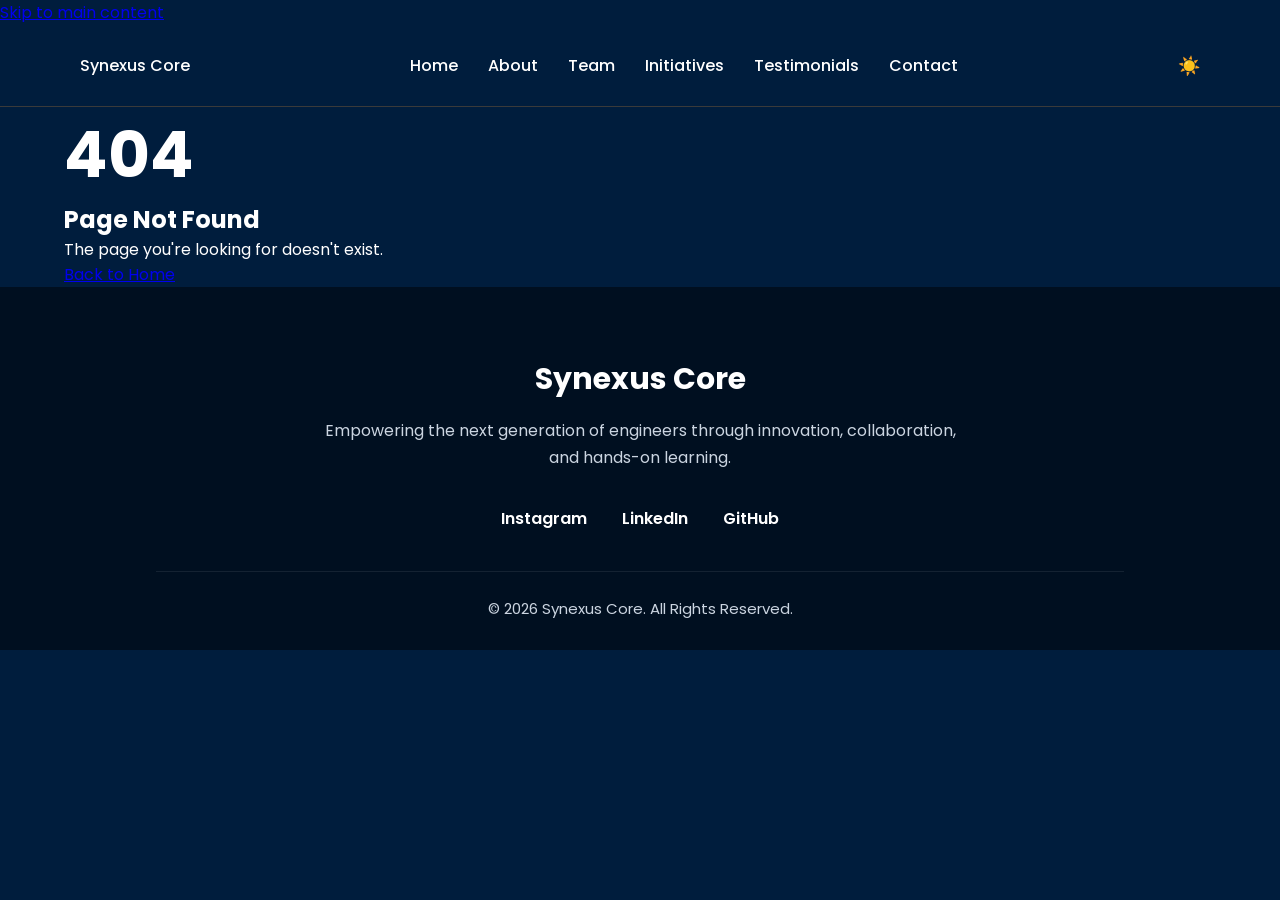
==== index.html @ aa8d0cac "Added SPA router" ====
<!doctype html>
<html lang="en">
  <head>
    <link rel="preconnect" href="https://fonts.googleapis.com" />
    <link rel="preconnect" href="https://fonts.gstatic.com" crossorigin />
    <link
      href="https://fonts.googleapis.com/css2?family=Poppins:wght@300;400;500;600;700&display=swap"
      rel="stylesheet"
    />
    <meta charset="UTF-8" />
    <meta name="viewport" content="width=device-width, initial-scale=1.0" />
    <title>Engineering Community</title>
    <link rel="stylesheet" href="style.css" />
    <script src="script.js" defer></script>
  </head>
  <body>
    <a href="#main-content" class="skip-link"> Skip to main content </a>
      <header>
        <nav>
          <div class="logo">
            <a href="/" class="nav-link">Synexus Core</a>
          </div>

          <ul class="nav-links">
            <li>
              <a href="/" class="nav-link">Home</a>
            </li>

            <li>
              <a href="/about" class="nav-link">About</a>
            </li>

            <li>
              <a href="/team" class="nav-link">Team</a>
            </li>

            <li>
              <a href="/initiatives" class="nav-link">Initiatives</a>
            </li>

            <li>
              <a href="/testimonials" class="nav-link">Testimonials</a>
            </li>

            <li>
              <a href="/contact" class="nav-link">Contact</a>
            </li>
          </ul>

          <button id="theme-toggle" aria-label="Toggle theme">☀️</button>

          <button class="menu-toggle" aria-label="Toggle Menu">☰</button>
        </nav>
      </header>
      <!--
      <main id="main-content">
      <section id="home">
        <div class="hero-left">
          <h1>
            Think Big.<br />
            Start Small.
          </h1>
          <a href="#about">Join Our Community</a>
        </div>

        <div class="hero-right">
          <p>Engineering students collaborating on a project</p>
        </div>
      </section>
      <section id="about">
        <div class="container">
          <h2>About Synexus Core</h2>

          <p class="about-description">
            A student-led tech community dedicated to innovation, collaboration,
            and hands-on technical projects.
          </p>

          <div class="about-cards">
            <div class="about-card hidden">
              <h3>Our Vision</h3>
              <p>
                Build a thriving engineering community that inspires innovation
                and prepares students for the future.
              </p>
            </div>

            <div class="about-card hidden">
              <h3>Our Mission</h3>
              <p>
                Empower students with practical engineering skills through
                projects, mentorship, and collaborative learning.
              </p>
            </div>

            <div class="about-card hidden">
              <h3>Our Values</h3>
              <p>
                Innovation, teamwork, curiosity, leadership, and continuous
                learning are at the heart of everything we do.
              </p>
            </div>
          </div>
        </div>
      </section>
      <section id="initiatives">
        <div class="container">
          <h2>Our Initiatives</h2>
          <p class="initiatives-description">
            We organize events and programs that encourage students to learn,
            innovate, collaborate, and apply their engineering knowledge to
            real-world challenges.
          </p>
          <input
            type="text"
            id="search-projects"
            placeholder="Search initiatives..."
          />
          <div class="initiatives-grid" id="dynamic-grid"></div>
        </div>
      </section>
      <section id="team">
        <div class="container">
          <h2>Meet Our Core Team</h2>
          <p class="team-description hidden">
            The passionate individuals leading Synexus Core, driving innovation,
            fostering collaboration, and building opportunities for engineering
            students to grow together.
          </p>
          <div class="team-grid">
            <div class="profile-card hidden">
              <img
                src="https://cdn-icons-png.flaticon.com/512/9131/9131529.png"
                alt="Chief Executive Officer"
              />
              <h3>XYZ</h3>
              <p class="role">Chief Executive Officer (CEO)</p>
              <a href="#">View Profile</a>
            </div>
            <div class="profile-card hidden">
              <img
                src="https://cdn-icons-png.flaticon.com/512/9131/9131529.png"
                alt="Chief Strategic Officer"
              />
              <h3>XYZ</h3>
              <p class="role">Chief Stratgic Officer (CSO)</p>
              <a href="#">View Profile</a>
            </div>
            <div class="profile-card hidden">
              <img
                src="https://cdn-icons-png.flaticon.com/512/9131/9131529.png"
                alt="Chief Technology Officer"
              />
              <h3>XYZ</h3>
              <p class="role">Chief Technology Officer (CTO)</p>
              <a href="#">View Profile</a>
            </div>
          </div>
        </div>
      </section>
      <section id="testimonials">
        <div class="container">
          <h2>What Our Members Say</h2>

          <div class="testimonial-wrapper">
            <button id="prev-testimonial" class="testimonial-arrow">
              &#10094;
            </button>
            <div id="testimonial-container">
              <div class="testimonial-content">
                <p class="testimonial-quote" id="testimonial-quote">
                  Loading testimonial...
                </p>

                <div class="testimonial-author">
                  <h3 id="testimonial-name">Member Name</h3>
                  <p id="testimonial-role">Role</p>
                </div>
              </div>

              <div class="testimonial-image">
                <img
                  id="testimonial-image"
                  src="https://cdn-icons-png.flaticon.com/512/9131/9131529.png"
                  alt="Community member"
                />
              </div>
            </div>

            <button id="next-testimonial" class="testimonial-arrow">
              &#10095;
            </button>
          </div>
        </div>
      </section>
      <section id="task-tracker">
        <div class="container">
          <h2>Community Task Tracker</h2>

          <div class="task-input-area">
            <input type="text" id="task-input" placeholder="Enter a task..." />

            <button id="add-task-btn">Add Task</button>
          </div>

          <ul id="task-list"></ul>
        </div>
      </section>
      <section id="kanban-board">
        <div class="container">
          <h2>Project Board</h2>
          <div class="board">
          <div class="column" id="todo">
           <h3>To Do</h3>

        <div class="task-card" draggable="true">
          Build homepage
        </div>

        <div class="task-card" draggable="true">
          Design contact form
        </div>

        <div class="task-card" draggable="true">
          Add responsive navigation
        </div>
        </div>
        <div class="column" id="in-progress">
          <h3>In Progress</h3>
        </div>
        <div class="column" id="done">
          <h3>Done</h3>
        </div>

        </div>
        </div>
      </section>
      <section id="contact">
        <div class="container">
          <h2>Get in Touch</h2>
          <p class="contact-description">
            Have questions, ideas, or want to collaborate with Synexus Core?
            We'd love to hear from you. Fill out the form below and we'll get
            back to you as soon as possible.
          </p>
          <form id="contact-form">
            <label for="name">Full Name</label>
            <input
              type="text"
              id="name"
              name="name"
              placeholder="John Doe"
              required
            />
            <label for="email">Email Address</label>
            <input
              type="email"
              id="email"
              name="email"
              placeholder="john@example.com"
              required
            />
            <label for="message">Message</label>
            <textarea
              id="message"
              name="message"
              rows="6"
              placeholder="Tell us how we can help..."
              required
            ></textarea>
            <p id="save-status"></p>
            <button type="submit">Send Message</button>
          </form>
        </div>
      </section>
    </main>
    <div id="project-modal" class="modal-overlay">
      <div class="modal-content">
        <button id="modal-close" class="modal-close" aria-label="Close">
          &times;
        </button>

        <h2 id="modal-title">Project Details</h2>

        <p id="modal-description">Project information will appear here.</p>
      </div>
    </div>
  -->
      <main id="app-root"></main>

      <footer>
        <div class="container">
          <h3>Synexus Core</h3>

          <p class="footer-text">
            Empowering the next generation of engineers through innovation,
            collaboration, and hands-on learning.
          </p>

          <div class="footer-links">
            <a href="#">Instagram</a>
            <a href="#">LinkedIn</a>
            <a href="#">GitHub</a>
          </div>

          <hr />

          <p class="copyright">© 2026 Synexus Core. All Rights Reserved.</p>
        </div>
      </footer>
    </header>
  </body>
</html>
---- style.css ----
/* =========================
   RESET
========================= */

* {
  margin: 0;
  padding: 0;
  box-sizing: border-box;
}

/* =========================
   THEME VARIABLES
========================= */

:root {
  --primary-color: #2196f3;
  --primary-dark: #0d47a1;
  --primary-light: #90caf9;

  --background-color: #001d3d;
  --section-bg: #06284f;
  --card-bg: #0b3767;
  --profile-bg: #1f5894;
  --initiative-bg: #092645;
  --footer-bg: #000f20;

  --text-color: #ffffff;
  --secondary-text: #cbd5e1;
  --muted-text: #94a3b8;

  --border-color: rgba(255, 255, 255, 0.08);
  --input-border: rgba(255, 255, 255, 0.1);
}

/* =========================
   LIGHT THEME
========================= */

.light-theme {
  --primary-color: #2563eb;
  --primary-dark: #1d4ed8;
  --primary-light: #60a5fa;

  --background-color: #cbd6e0;
  --section-bg: #ffffff;
  --card-bg: #eaf4ff;
  --profile-bg: #dbeafe;
  --initiative-bg: #eef6ff;
  --footer-bg: #dbeafe;

  --text-color: #1e293b;
  --secondary-text: #475569;
  --muted-text: #64748b;

  --border-color: rgba(15, 23, 42, 0.1);
  --input-border: rgba(15, 23, 42, 0.15);
}

/* =========================
   GLOBAL
========================= */

body {
  font-family: "Poppins", sans-serif;
  background-color: var(--background-color);
  color: var(--text-color);
  transition:
    background-color 0.3s ease,
    color 0.3s ease;
}

h1 {
  font-size: clamp(2rem, 6vw, 4rem);
  color: var(--text-color);
}

.container {
  width: min(1200px, 90%);
  margin: auto;
}

/* =========================
   HEADER / NAVIGATION
========================= */

header {
  padding: 8px 60px;
  background-color: var(--background-color);
  border-bottom: 1px solid #3a3a3a;
}

nav {
  display: flex;
  justify-content: space-between;
  align-items: center;
  padding: 20px;
}

nav ul {
  display: flex;
  flex-direction: row;
  list-style: none;
  gap: 30px;
  margin: 0;
  padding: 0;
}

nav a {
  text-decoration: none;
  color: var(--text-color);
  font-weight: 500;
  transition: color 0.3s ease;
}

nav a:hover {
  color: var(--primary-color);
}

/* Theme toggle */

#theme-toggle {
  background: none;
  border: none;
  color: var(--text-color);
  font-size: 18px;
  cursor: pointer;
  transition: transform 0.3s ease;
}

#theme-toggle:hover {
  transform: rotate(20deg);
}

/* Mobile menu button */

.menu-toggle {
  display: none;
  background: none;
  border: none;
  color: var(--text-color);
  font-size: 30px;
  cursor: pointer;
}

/* =========================
   HERO
========================= */

#home {
  padding: 100px 8%;
  display: flex;
  justify-content: space-between;
  align-items: center;
  background-color: var(--background-color);
}

.hero-left {
  flex: 1;
}

.hero-right {
  flex: 1;
  text-align: center;
  font-size: 22px;
  color: var(--secondary-text);
}

.hero-image {
  margin: 20px;
  text-align: right;
}

#home a {
  display: inline-block;
  margin-top: 30px;
  padding: 15px 32px;
  background: var(--primary-color);
  color: white;
  text-decoration: none;
  border-radius: 999px;
  font-weight: 600;
  transition:
    background-color 0.3s ease,
    transform 0.3s ease;
}

#home a:hover {
  background: var(--primary-dark);
  transform: translateY(-3px);
}

.active-state {
  color: var(--primary-color);
}

#about {
  padding: 90px 8%;
  background: var(--section-bg);
}

#about h2 {
  font-size: 42px;
  margin-bottom: 20px;
  text-align: center;
}

.about-description {
  max-width: 750px;
  margin: 0 auto 60px;
  text-align: center;
  color: var(--secondary-text);
  font-size: 18px;
  line-height: 1.7;
}

.about-cards {
  display: grid;
  grid-template-columns: repeat(3, 1fr);
  gap: 30px;
  align-items: center;
}

.about-card {
  background: var(--card-bg);
  padding: 35px;
  border-radius: 18px;
  border: 1px solid var(--border-color);
  transition:
    transform 0.3s ease,
    box-shadow 0.3s ease;
  box-shadow: 0 8px 20px rgba(0, 0, 0, 0.2);
}

.about-card:hover {
  transform: translateY(-8px);
  box-shadow: 0 18px 35px rgba(0, 0, 0, 0.35);
}

.about-card h3 {
  font-size: 24px;
  margin-bottom: 20px;
  color: var(--text-color);
}

.about-card p {
  color: var(--secondary-text);
  line-height: 1.7;
}

#initiatives {
  padding: 100px 8%;
  background: var(--background-color);
}

#initiatives h2 {
  font-size: 42px;
  text-align: center;
  margin-bottom: 20px;
}

.initiatives-description {
  max-width: 760px;
  margin: 0 auto 40px;
  text-align: center;
  color: var(--secondary-text);
  font-size: 18px;
  line-height: 1.7;
}

/* Search */

#search-projects {
  width: 100%;
  max-width: 700px;
  display: block;
  margin: 40px auto;
  padding: 15px 20px;

  border: 1px solid var(--input-border);
  border-radius: 14px;

  background: var(--card-bg);
  color: var(--text-color);
  font-size: 16px;

  transition:
    border-color 0.3s ease,
    box-shadow 0.3s ease;
}

#search-projects::placeholder {
  color: var(--muted-text);
}

#search-projects:focus {
  outline: none;
  border-color: var(--primary-color);
  box-shadow: 0 0 0 3px rgba(33, 150, 243, 0.15);
}

/* Initiative cards */

.initiatives-grid {
  display: grid;
  grid-template-columns: repeat(2, 1fr);
  gap: 30px;
}

.initiative-card {
  background: var(--initiative-bg);
  border-radius: 20px;
  padding: 35px;
  border: 1px solid var(--border-color);

  transition:
    transform 0.3s ease,
    box-shadow 0.3s ease;

  box-shadow: 0 10px 25px rgba(0, 0, 0, 0.2);
}

.initiative-card:hover {
  transform: translateY(-8px);
  box-shadow: 0 20px 35px rgba(0, 0, 0, 0.35);
}

.initiative-card h3 {
  font-size: 24px;
  margin-bottom: 20px;
  color: var(--text-color);
}

.initiative-card p {
  color: var(--secondary-text);
  line-height: 1.7;
}

/* Project status */

.active-project {
  border-left: 5px solid #22c55e;
  border-right: 5px solid #22c55e;
}

.completed-project {
  border-left: 5px solid #94a3b8;
  border-right: 5px solid #94a3b8;
}

/* =========================
   CORE TEAM
========================= */

#team {
  padding: 100px 8%;
  background: var(--section-bg);
}

#team h2 {
  text-align: center;
  font-size: 42px;
  margin-bottom: 20px;
}

.team-description {
  max-width: 760px;
  margin: 0 auto 60px;
  text-align: center;
  color: var(--secondary-text);
  line-height: 1.7;
  font-size: 18px;
}

.team-grid {
  display: grid;
  grid-template-columns: repeat(3, 1fr);
  gap: 35px;
}

.profile-card {
  background: var(--profile-bg);
  border-radius: 20px;
  padding: 40px 30px;
  text-align: center;
  border: 1px solid var(--border-color);
  box-shadow: 0 10px 25px rgba(0, 0, 0, 0.2);

  transition:
    transform 0.3s ease,
    box-shadow 0.3s ease;
}

.profile-card:hover {
  transform: translateY(-8px);
  box-shadow: 0 20px 35px rgba(0, 0, 0, 0.35);
}

.profile-card img {
  width: 140px;
  height: 140px;
  border-radius: 50%;
  object-fit: cover;
  margin-bottom: 25px;
  background: var(--card-bg);
}

.profile-card h3 {
  font-size: 26px;
  margin-bottom: 10px;
  color: var(--text-color);
}

.role {
  color: var(--secondary-text);
  margin-bottom: 25px;
  font-size: 17px;
}

.profile-card a {
  display: inline-block;
  padding: 14px 28px;
  background: var(--primary-color);
  color: white;
  text-decoration: none;
  border-radius: 999px;
  font-weight: 600;

  transition:
    background-color 0.3s ease,
    transform 0.3s ease;
}

.profile-card a:hover {
  background: var(--primary-dark);
  transform: translateY(-3px);
}

/* =========================
   CONTACT
========================= */

#contact {
  background: var(--background-color);
  padding: 100px 8%;
}

#contact h2 {
  text-align: center;
  font-size: 42px;
  margin-bottom: 20px;
}

.contact-description {
  max-width: 700px;
  margin: 0 auto 50px;
  text-align: center;
  color: var(--secondary-text);
  line-height: 1.7;
}

#contact form {
  max-width: 700px;
  margin: auto;
  display: flex;
  flex-direction: column;
  gap: 20px;
}

#contact label {
  color: var(--text-color);
  font-weight: 600;
}

#contact input,
#contact textarea {
  width: 100%;
  padding: 16px;

  background: var(--card-bg);
  color: var(--text-color);

  border: 1px solid var(--input-border);
  border-radius: 16px;

  transition:
    border-color 0.3s ease,
    box-shadow 0.3s ease;
}

#contact input::placeholder,
#contact textarea::placeholder {
  color: var(--muted-text);
}

#contact input:focus,
#contact textarea:focus {
  border-color: var(--primary-color);
  box-shadow: 0 0 0 3px rgba(33, 150, 243, 0.2);
  outline: none;
}

#contact button {
  margin-top: 10px;
  padding: 16px;

  background: var(--primary-color);
  border: none;
  border-radius: 999px;

  color: white;
  cursor: pointer;

  font-size: 16px;
  font-weight: 600;

  transition:
    background-color 0.3s ease,
    transform 0.3s ease;
}

#contact button:hover {
  background: var(--primary-dark);
  transform: translateY(-3px);
}

/* =========================
   SAVE STATUS
========================= */

#save-status {
  color: #4ade80;
  font-size: 14px;
  margin-bottom: 10px;

  opacity: 0;
  transition: opacity 0.5s ease;
}

#save-status.show {
  opacity: 1;
}

/* =========================
   FOOTER
========================= */

footer {
  background: var(--footer-bg);
  padding: 70px 8% 30px;
  text-align: center;
}

footer h3 {
  font-size: 30px;
  margin-bottom: 15px;
}

.footer-text {
  max-width: 650px;
  margin: 0 auto 35px;
  color: var(--secondary-text);
  line-height: 1.7;
}

.footer-links {
  display: flex;
  justify-content: center;
  gap: 35px;
  margin-bottom: 40px;
}

.footer-links a {
  color: var(--text-color);
  text-decoration: none;
  font-weight: 600;
  transition: color 0.3s ease;
}

.footer-links a:hover {
  color: var(--primary-color);
}

footer hr {
  border: none;
  border-top: 1px solid var(--border-color);
  margin-bottom: 25px;
}

.copyright {
  color: var(--secondary-text);
  font-size: 15px;
}

@media (max-width: 900px) {
  .about-cards {
    grid-template-columns: repeat(2, 1fr);
  }

  .team-grid {
    grid-template-columns: repeat(2, 1fr);
  }

  .initiatives-grid {
    grid-template-columns: repeat(2, 1fr);
  }
}

@media (max-width: 600px) {
  header {
    padding: 15px 20px;
  }
  nav {
    display: flex;
    justify-content: space-between;
    align-items: center;
    flex-wrap: wrap;
  }
  .menu-toggle {
    display: block;
  }
  .nav-links {
    display: none;
    width: 100%;
    flex-direction: column;
    gap: 20px;
    margin-top: 20px;
    text-align: center;
  }
  .nav-links.nav-active {
    display: flex;
  }
  #home {
    flex-direction: column;
    text-align: center;
    padding: 60px 20px;
    gap: 40px;
  }
  .hero-left,
  .hero-right {
    width: 100%;
  }
  .hero-right {
    font-size: 18px;
  }
  #about,
  #initiatives,
  #team,
  #contact {
    padding: 60px 20px;
  }
  .container {
    width: 100%;
    padding: 0 20px;
  }
  .about-cards {
    grid-template-columns: 1fr;
  }
  .initiatives-grid {
    grid-template-columns: 1fr;
  }
  .team-grid {
    grid-template-columns: 1fr;
  }
  footer {
    padding: 60px 20px 30px;
  }
  .footer-links {
    flex-direction: column;
    gap: 15px;
  }
  #about h2,
  #team h2,
  #initiatives h2,
  #contact h2 {
    font-size: 32px;
  }
}
#testimonials {
  padding: 100px 8%;
  background: var(--background-color);
  border-top: 1px solid rgba(255, 255, 255, 0.15);
}
#testimonials h2 {
  text-align: center;
  font-size: 42px;
  margin-bottom: 50px;
}
.testimonial-wrapper {
  display: flex;
  align-items: center;
  justify-content: center;
  gap: 25px;
}
#testimonial-container {
  width: min(1000px, 90%);
  min-height: 360px;
  display: flex;
  align-items: center;
  justify-content: space-between;
  padding: 50px 60px;
  background: var(--card-bg);
  border-radius: 22px;
  border: 1px solid rgba(255, 255, 255, 0.1);
  box-shadow: 0 15px 35px rgba(0, 0, 0, 0.2);
  transition: all 0.3s ease;
}
.testimonial-content {
  flex: 1;
  padding-right: 50px;
}
.testimonial-quote {
  font-size: 25px;
  line-height: 1.6;
  color: var(--text-color);
  margin-bottom: 35px;
}
.testimonial-quote::before {
  content: "“";
  font-size: 70px;
  color: var(--primary-color);
  line-height: 0;
  vertical-align: -25px;
  margin-right: 10px;
}
.testimonial-author h3 {
  font-size: 20px;
  color: var(--text-color);
  margin-bottom: 5px;
}
.testimonial-author p {
  color: var(--secondary-text);
  font-size: 15px;
}
.testimonial-image {
  flex-shrink: 0;
}
.testimonial-image img {
  width: 220px;
  height: 220px;
  object-fit: cover;
  border-radius: 50%;
  border: 4px solid var(--primary-color);
  background: var(--section-bg);
}
.testimonial-arrow {
  width: 48px;
  height: 48px;
  flex-shrink: 0;
  border: none;
  border-radius: 50%;
  background: var(--primary-color);
  color: white;
  font-size: 25px;
  cursor: pointer;
  display: flex;
  align-items: center;
  justify-content: center;
  transition: all 0.3s ease;
}
.testimonial-arrow:hover {
  background: var(--primary-dark);
  transform: scale(1.1);
}
@media (max-width: 600px) {
  #testimonials {
    padding: 60px 20px;
  }
  #testimonials h2 {
    font-size: 32px;
  }
  .testimonial-wrapper {
    gap: 10px;
  }
  #testimonial-container {
    width: 100%;
    min-height: auto;
    flex-direction: column-reverse;
    text-align: center;
    padding: 35px 20px;
  }
  .testimonial-content {
    padding-right: 0;
  }
  .testimonial-image img {
    width: 150px;
    height: 150px;
    margin-bottom: 30px;
  }
  .testimonial-quote {
    font-size: 17px;
  }
  .testimonial-author h3 {
    font-size: 18px;
  }
  .testimonial-arrow {
    width: 38px;
    height: 38px;
    font-size: 18px;
  }
}
.modal-overlay {
  position: fixed;
  inset: 0;
  background: rgba(0, 0, 0, 0.7);
  display: none;
  align-items: center;
  justify-content: center;
  z-index: 1000;
}
.modal-content {
  position: relative;
  width: min(600px, 90%);
  padding: 45px;
  background: var(--card-bg);
  border-radius: 20px;
  border: 1px solid rgba(255, 255, 255, 0.1);
  box-shadow: 0 20px 50px rgba(0, 0, 0, 0.4);
  color: var(--text-color);
}
.modal-content h2 {
  font-size: 30px;
  margin-bottom: 20px;
}
.modal-content p {
  color: var(--secondary-text);
  line-height: 1.7;
}
.modal-close {
  position: absolute;
  top: 15px;
  right: 20px;
  background: none;
  border: none;
  color: var(--text-color);
  font-size: 32px;
  cursor: pointer;
  transition: color 0.3s ease;
}
.modal-close:hover {
  color: var(--primary-color);
}
.view-btn {
  margin-top: 25px;
  padding: 12px 22px;
  background: var(--primary-color);
  color: white;
  border: none;
  border-radius: 999px;
  font-family: inherit;
  font-weight: 600;
  cursor: pointer;
  transition: all 0.3s ease;
}
.view-btn:hover {
  background: var(--primary-dark);
  transform: translateY(-2px);
}
#task-tracker {
  padding: 100px 8%;
  background: var(--section-bg);
}
#task-tracker h2 {
  text-align: center;
  font-size: 42px;
  margin-bottom: 40px;
}
.task-input-area {
  max-width: 700px;
  margin: 0 auto 40px;
  display: flex;
  gap: 15px;
}
#task-input {
  flex: 1;
  padding: 16px 20px;
  background: var(--card-bg);
  color: var(--text-color);
  border: 1px solid rgba(255, 255, 255, 0.1);
  border-radius: 14px;
  font-family: inherit;
  font-size: 16px;
  outline: none;
}
#task-input::placeholder {
  color: var(--secondary-text);
}
#task-input:focus {
  border-color: var(--primary-color);
}
#add-task-btn {
  padding: 16px 25px;
  background: var(--primary-color);
  color: white;
  border: none;
  border-radius: 999px;
  font-family: inherit;
  font-weight: 600;
  cursor: pointer;
  transition: 0.3s ease;
}
#add-task-btn:hover {
  background: var(--primary-dark);
  transform: translateY(-2px);
}
#task-list {
  max-width: 700px;
  margin: 0 auto;
  padding: 0;
  list-style: none;
}
#task-list li {
  display: flex;
  align-items: center;
  gap: 15px;
  padding: 18px 20px;
  margin-bottom: 15px;
  background: var(--card-bg);
  border: 1px solid rgba(255, 255, 255, 0.08);
  border-radius: 14px;
  transition: 0.3s ease;
}
#task-list li:hover {
  transform: translateY(-2px);
}
.task-checkbox {
  width: 20px;
  height: 20px;
  accent-color: var(--primary-color);
  cursor: pointer;
  flex-shrink: 0;
}
#task-list li span {
  flex: 1;
  color: var(--text-color);
  line-height: 1.5;
}
#task-list li.completed span {
  text-decoration: line-through;
  opacity: 0.5;
}
.delete-btn {
  width: 32px;
  height: 32px;
  border: none;
  border-radius: 50%;
  background: transparent;
  color: var(--secondary-text);
  font-size: 22px;
  cursor: pointer;
  transition: 0.3s ease;
}
.delete-btn:hover {
  background: #ef4444;
  color: white;
}
.light-theme #task-list li {
  border-color: rgba(0, 0, 0, 0.08);
}
.light-theme #task-input {
  border-color: rgba(0, 0, 0, 0.1);
}
@media (max-width: 600px) {
  #task-tracker {
    padding: 60px 20px;
  }
  #task-tracker h2 {
    font-size: 32px;
  }
  .task-input-area {
    flex-direction: column;
  }
  #add-task-btn {
    width: 100%;
  }
  #task-list li {
    padding: 15px;
  }
}
.hidden {
  opacity: 0;
  transform: translateY(30px);
  transition: all 0.6s ease-out;
}

.show {
  opacity: 1;
  transform: translateY(0);
}
#kanban-board {
  padding: 100px 8%;
  background: var(--background-color);
}

#kanban-board h2 {
  text-align: center;
  font-size: 42px;
  margin-bottom: 50px;
}

.board {
  display: grid;
  grid-template-columns: repeat(3, 1fr);
  gap: 30px;
}

.column {
  min-height: 400px;
  padding: 25px;
  background: var(--section-bg);
  border: 1px solid rgba(255, 255, 255, 0.08);
  border-radius: 20px;
}

.column h3 {
  margin-bottom: 25px;
  font-size: 24px;
}

.task-card {
  padding: 20px;
  margin-bottom: 15px;
  background: var(--card-bg);
  border-radius: 12px;
  cursor: grab;
  transition:
    opacity 0.2s ease,
    transform 0.2s ease;
}

.task-card:active {
  cursor: grabbing;
}

.task-card.is-dragging {
  opacity: 0.5;
  transform: scale(1.03);
}

@media (max-width: 600px) {
  .board {
    grid-template-columns: 1fr;
  }
}
.error-page {
  min-height: 60vh;
  display: flex;
  flex-direction: column;
  justify-content: center;
  align-items: center;
  text-align: center;
  padding: 80px 20px;
}

.error-page h1 {
  font-size: 120px;
  color: var(--primary-color);
  margin-bottom: 10px;
}

.error-page h2 {
  font-size: 36px;
  margin-bottom: 15px;
}

.error-page p {
  color: var(--secondary-text);
  font-size: 18px;
  margin-bottom: 30px;
}

.error-page a {
  display: inline-block;
  padding: 14px 28px;
  background: var(--primary-color);
  color: white;
  text-decoration: none;
  border-radius: 999px;
  font-weight: 600;
}
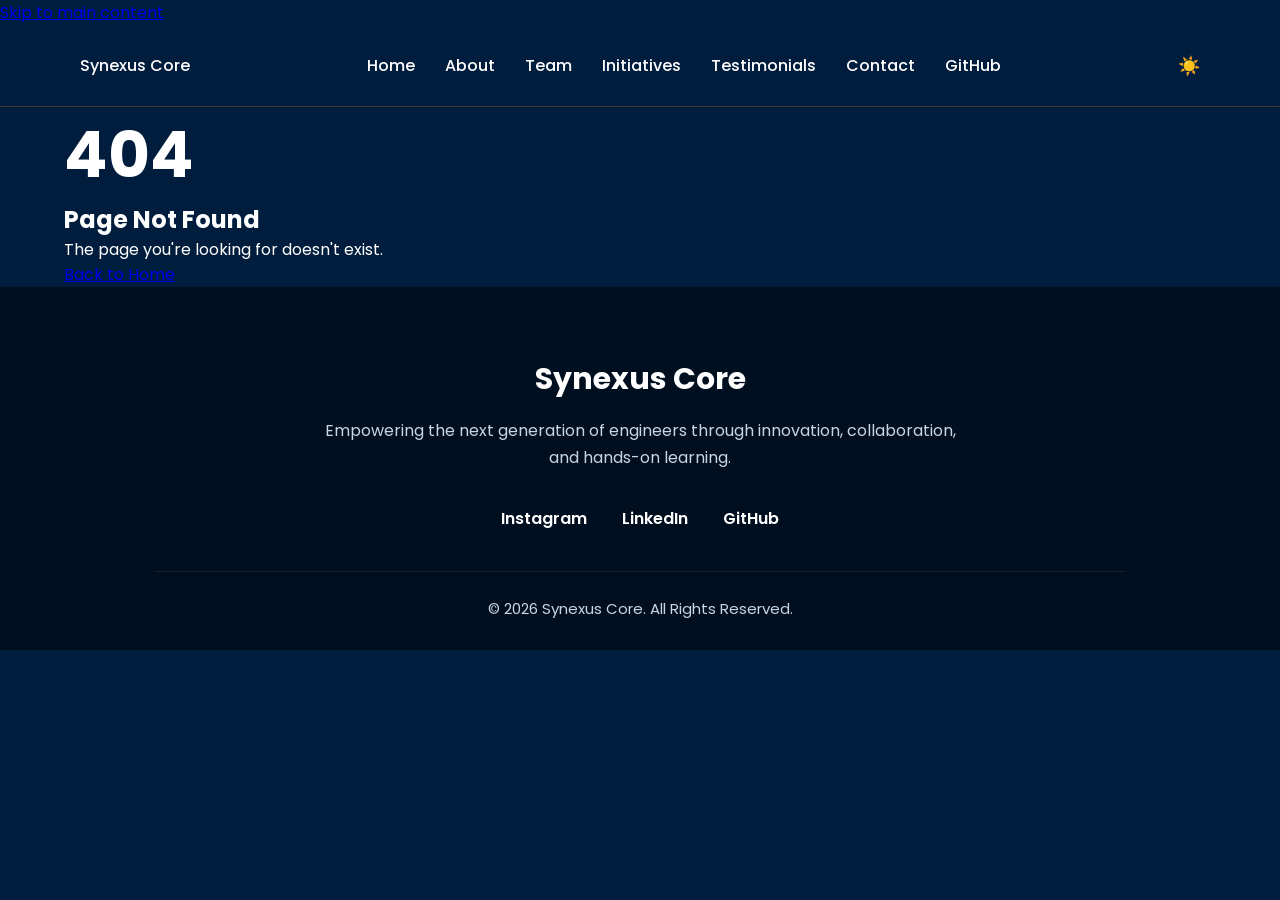
==== commit 2757982c: "Added API to fetch GitHub profile details" ====
--- a/index.html
+++ b/index.html
@@ -11,7 +11,7 @@
     <meta name="viewport" content="width=device-width, initial-scale=1.0" />
     <title>Engineering Community</title>
     <link rel="stylesheet" href="style.css" />
-    <script src="script.js" defer></script>
+    <script src="app.js" defer></script>
   </head>
   <body>
     <a href="#main-content" class="skip-link"> Skip to main content </a>
@@ -44,6 +44,9 @@
 
             <li>
               <a href="/contact" class="nav-link">Contact</a>
+            </li>
+            <li>
+            <a href="/github" class="nav-link">GitHub</a>
             </li>
           </ul>
 
--- a/style.css
+++ b/style.css
@@ -1077,3 +1077,186 @@
   border-radius: 999px;
   font-weight: 600;
 }
+#github-lookup {
+  padding: 80px 20px;
+  border-top: 1px solid #333;
+}
+
+.github-search {
+  display: flex;
+  justify-content: center;
+  align-items: center;
+  gap: 12px;
+  margin: 30px auto;
+  max-width: 600px;
+}
+
+#github-username {
+  flex: 1;
+  padding: 14px 18px;
+  border: 1px solid #555;
+  border-radius: 999px;
+  background: transparent;
+  color: inherit;
+  font-size: 16px;
+  outline: none;
+}
+
+#github-username:focus {
+  border-color: #888;
+}
+
+#search-dev-btn {
+  padding: 14px 24px;
+  border: none;
+  border-radius: 999px;
+  background: white;
+  color: var(--background-color);
+  font-size: 15px;
+  font-weight: 600;
+  cursor: pointer;
+  transition: 0.2s ease;
+}
+
+#search-dev-btn:hover {
+  transform: translateY(-2px);
+  opacity: 0.85;
+}
+
+#dev-profile-card {
+  max-width: 650px;
+  margin: 35px auto 0;
+}
+
+/* GitHub Profile Card */
+
+.github-profile-card {
+  display: flex;
+  align-items: center;
+  gap: 25px;
+
+  padding: 30px;
+  border: 1px solid #444;
+  border-radius: 18px;
+
+  background: var(--card-bg);
+
+  transition:
+    transform 0.3s ease,
+    box-shadow 0.3s ease;
+}
+
+.github-profile-card:hover {
+  transform: translateY(-5px);
+  box-shadow: 0 10px 30px rgba(0, 0, 0, 0.2);
+}
+
+/* Profile Picture */
+
+.github-profile-card img {
+  width: 110px;
+  height: 110px;
+
+  flex-shrink: 0;
+
+  border-radius: 50%;
+  object-fit: cover;
+
+  border: 2px solid #555;
+}
+
+/* Profile Information */
+
+.github-profile-info {
+  flex: 1;
+  min-width: 0;
+}
+
+.github-profile-info h3 {
+  margin: 0 0 4px;
+  font-size: 24px;
+}
+
+.github-profile-info p {
+  margin: 0;
+  line-height: 1.6;
+  opacity: 0.6;
+}
+
+.github-username {
+  margin-bottom: 14px !important;
+}
+
+/* Stats */
+
+.github-stats {
+  display: flex;
+  gap: 28px;
+  margin: 18px 0;
+}
+
+.github-stats span {
+  display: flex;
+  flex-direction: column;
+  gap: 3px;
+  font-size: 0.85rem;
+}
+
+.github-stats strong {
+  font-size: 1.2rem;
+}
+
+.github-profile-btn {
+  display: inline-block;
+
+  padding: 10px 16px;
+
+  border-radius: 8px;
+  text-decoration: none;
+
+  font-weight: 600;
+
+  background: white;
+  color: var(--background-color);
+
+  transition:
+    transform 0.2s ease,
+    opacity 0.2s ease;
+}
+
+.github-profile-btn:hover {
+  transform: translateY(-2px);
+  opacity: 0.85;
+}
+
+.github-loading {
+  text-align: center;
+  padding: 25px;
+  opacity: 0.7;
+}
+
+.github-error {
+  text-align: center;
+  padding: 20px;
+  color: #ff6b6b;
+}
+
+@media (max-width: 600px) {
+  .github-search {
+    flex-direction: column;
+  }
+
+  #github-username,
+  #search-dev-btn {
+    width: 100%;
+  }
+
+  .github-profile-card {
+    flex-direction: column;
+    text-align: center;
+  }
+
+  .github-stats {
+    justify-content: center;
+  }
+}
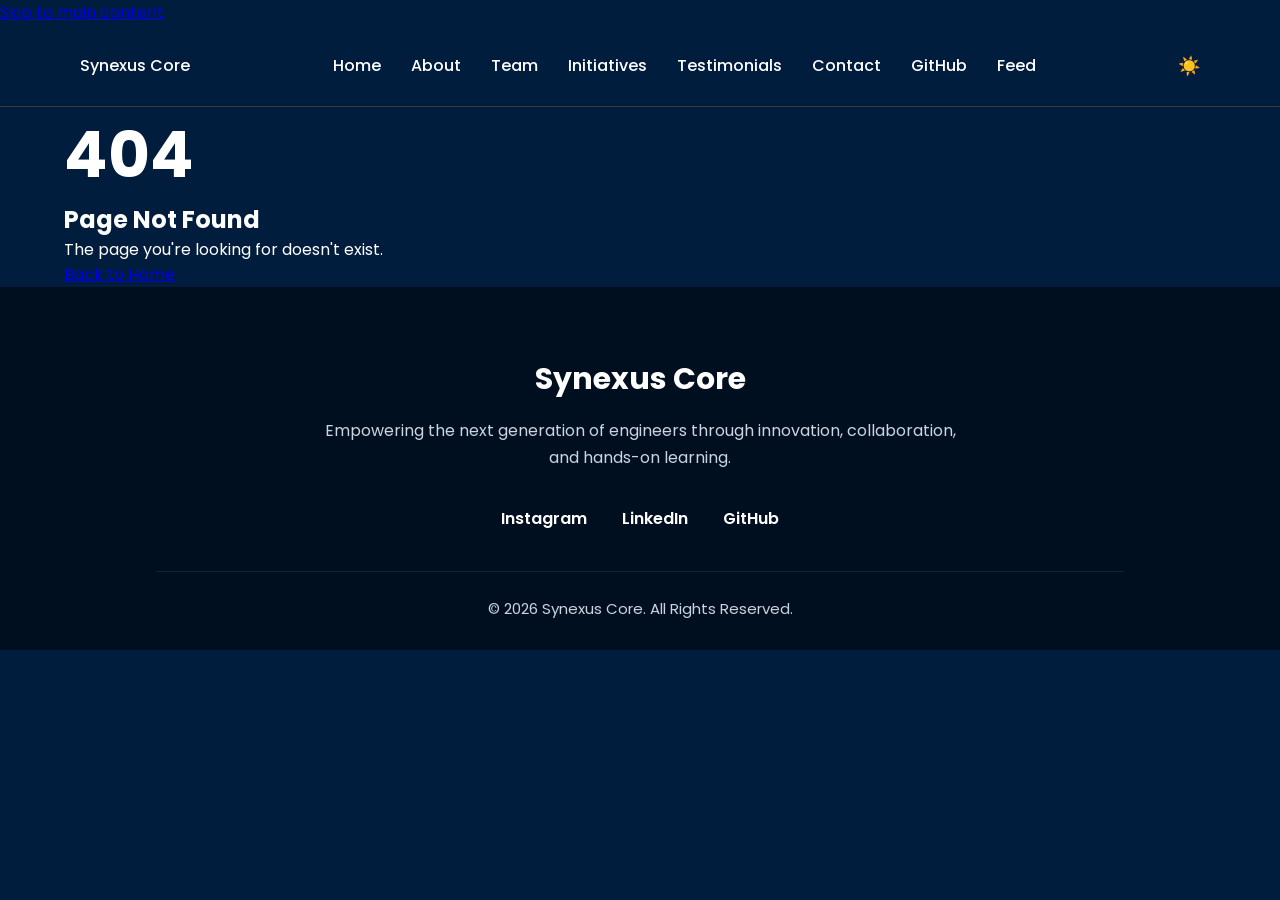
==== commit d24f5294: "Added Infinite Scroll Feed" ====
--- a/index.html
+++ b/index.html
@@ -47,6 +47,9 @@
             </li>
             <li>
             <a href="/github" class="nav-link">GitHub</a>
+            </li>
+            <li>
+            <a href="/feed" class="nav-link">Feed</a>
             </li>
           </ul>
 
--- a/style.css
+++ b/style.css
@@ -298,6 +298,68 @@
   box-shadow: 0 0 0 3px rgba(33, 150, 243, 0.15);
 }
 
+/* =========================
+   PROPOSE AN INITIATIVE
+========================= */
+
+#proposal-form {
+  max-width: 700px;
+  margin: 40px auto;
+  display: flex;
+  flex-direction: column;
+  gap: 16px;
+}
+
+#proposal-form input,
+#proposal-form textarea {
+  width: 100%;
+  padding: 14px 16px;
+  border: 1px solid #444;
+  border-radius: 10px;
+  background: transparent;
+  color: inherit;
+  font-family: inherit;
+  font-size: 1rem;
+  outline: none;
+}
+
+#proposal-form input:focus,
+#proposal-form textarea:focus {
+  border-color: var(--primary-light);
+}
+
+#proposal-form textarea {
+  min-height: 150px;
+  resize: vertical;
+}
+
+#proposal-submit {
+  align-self: flex-start;
+  padding: 12px 24px;
+  border: none;
+  border-radius: 999px;
+  background: var(--primary-color);
+  color: var(--text-color);
+  font-weight: 600;
+  cursor: pointer;
+  transition: opacity 0.2s ease;
+}
+
+#proposal-submit:hover {
+  opacity: 0.85;
+}
+
+#proposal-submit:disabled {
+  opacity: 0.5;
+  cursor: not-allowed;
+}
+
+#proposal-message {
+  max-width: 700px;
+  margin: 20px auto;
+  text-align: center;
+  font-weight: 600;
+}
 /* Initiative cards */
 
 .initiatives-grid {
@@ -347,6 +409,61 @@
   border-right: 5px solid #94a3b8;
 }
 
+#manage-proposal {
+  padding: 60px 20px;
+  border-top: 1px solid #333;
+}
+
+#manage-proposal .container {
+  max-width: 700px;
+  margin: 0 auto;
+  padding: 35px;
+  border: 1px solid #333;
+  border-radius: 16px;
+  text-align: center;
+}
+
+#manage-proposal h2 {
+  margin-bottom: 25px;
+}
+
+.proposal-actions {
+  display: flex;
+  justify-content: center;
+  gap: 15px;
+  flex-wrap: wrap;
+}
+
+.proposal-actions button {
+  padding: 12px 24px;
+  border: none;
+  border-radius: 8px;
+  font-size: 15px;
+  font-weight: 600;
+  cursor: pointer;
+  transition: all 0.2s ease;
+}
+
+#update-btn {
+  background: var(--primary-color);
+  color: var(--text-color);
+}
+
+#delete-btn {
+  background: #d9534f;
+  color: white;
+}
+
+#update-btn:hover,
+#delete-btn:hover {
+  transform: translateY(-2px);
+  opacity: 0.9;
+}
+
+.proposal-actions button:disabled {
+  opacity: 0.5;
+  cursor: not-allowed;
+}
 /* =========================
    CORE TEAM
 ========================= */
@@ -1128,8 +1245,6 @@
   margin: 35px auto 0;
 }
 
-/* GitHub Profile Card */
-
 .github-profile-card {
   display: flex;
   align-items: center;
@@ -1260,3 +1375,50 @@
     justify-content: center;
   }
 }
+#data-feed-section {
+  padding: 80px 20px;
+}
+
+#data-feed {
+  display: grid;
+  grid-template-columns: repeat(2, 1fr);
+  gap: 24px;
+  margin-top: 40px;
+}
+
+.feed-card {
+  padding: 28px;
+  border: 1px solid #294563;
+  border-radius: 20px;
+  background: #0b2948;
+  transition:
+    transform 0.2s ease,
+    border-color 0.2s ease;
+}
+
+.feed-card:hover {
+  transform: translateY(-4px);
+  border-color: #2196f3;
+}
+
+.feed-card h3 {
+  margin-bottom: 14px;
+  text-transform: capitalize;
+}
+
+.feed-card p {
+  line-height: 1.6;
+}
+
+.loading-spinner {
+  text-align: center;
+  padding: 40px;
+  margin-top: 20px;
+  font-weight: 600;
+}
+
+@media (max-width: 700px) {
+  #data-feed {
+    grid-template-columns: 1fr;
+  }
+}
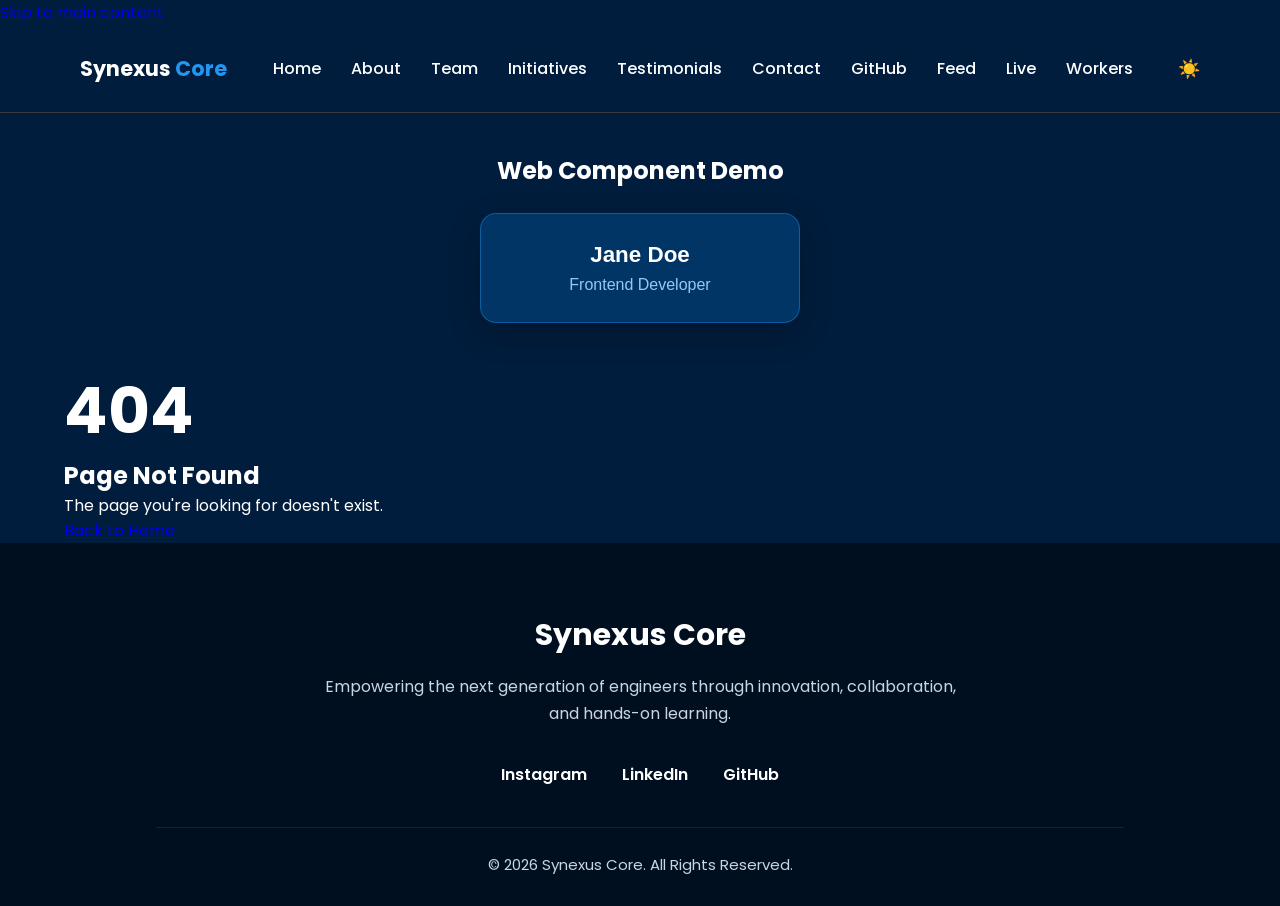
==== commit 59f9a3cd: "Fix project structure and update Day 42" ====
--- a/index.html
+++ b/index.html
@@ -11,16 +11,19 @@
     <meta name="viewport" content="width=device-width, initial-scale=1.0" />
     <title>Engineering Community</title>
     <link rel="stylesheet" href="style.css" />
-    <script src="app.js" defer></script>
+    <script type="module" src="main.js"></script>
   </head>
   <body>
     <a href="#main-content" class="skip-link"> Skip to main content </a>
       <header>
         <nav>
           <div class="logo">
-            <a href="/" class="nav-link">Synexus Core</a>
-          </div>
-
+            <a href="/" class="logo">
+              Synexus <span>Core</span>
+            </a>
+          </div>
+
+        <script type="module" src="./main.js"></script>
           <ul class="nav-links">
             <li>
               <a href="/" class="nav-link">Home</a>
@@ -50,6 +53,12 @@
             </li>
             <li>
             <a href="/feed" class="nav-link">Feed</a>
+            </li>
+            <li>
+            <a href="/live" class="nav-link">Live</a>
+            </li>
+            <li>
+            <a href="/workers" class="nav-link">Workers</a>
             </li>
           </ul>
 
@@ -58,6 +67,15 @@
           <button class="menu-toggle" aria-label="Toggle Menu">☰</button>
         </nav>
       </header>
+
+      <section class="web-component-demo">
+  <h2>Web Component Demo</h2>
+
+  <user-card
+    name="Jane Doe"
+    role="Frontend Developer"
+  ></user-card>
+</section>
       <!--
       <main id="main-content">
       <section id="home">
--- a/style.css
+++ b/style.css
@@ -1,16 +1,8 @@
-/* =========================
-   RESET
-========================= */
-
 * {
   margin: 0;
   padding: 0;
   box-sizing: border-box;
 }
-
-/* =========================
-   THEME VARIABLES
-========================= */
 
 :root {
   --primary-color: #2196f3;
@@ -31,11 +23,6 @@
   --border-color: rgba(255, 255, 255, 0.08);
   --input-border: rgba(255, 255, 255, 0.1);
 }
-
-/* =========================
-   LIGHT THEME
-========================= */
-
 .light-theme {
   --primary-color: #2563eb;
   --primary-dark: #1d4ed8;
@@ -55,11 +42,6 @@
   --border-color: rgba(15, 23, 42, 0.1);
   --input-border: rgba(15, 23, 42, 0.15);
 }
-
-/* =========================
-   GLOBAL
-========================= */
-
 body {
   font-family: "Poppins", sans-serif;
   background-color: var(--background-color);
@@ -68,34 +50,36 @@
     background-color 0.3s ease,
     color 0.3s ease;
 }
+.logo {
+  font-size: 1.3rem;
+  font-weight: 700;
+  color: var(--text-color);
+  text-decoration: none;
+}
+
+.logo span {
+  color: var(--primary-color);
+}
 
 h1 {
   font-size: clamp(2rem, 6vw, 4rem);
   color: var(--text-color);
 }
-
 .container {
   width: min(1200px, 90%);
   margin: auto;
 }
-
-/* =========================
-   HEADER / NAVIGATION
-========================= */
-
 header {
   padding: 8px 60px;
   background-color: var(--background-color);
   border-bottom: 1px solid #3a3a3a;
 }
-
 nav {
   display: flex;
   justify-content: space-between;
   align-items: center;
   padding: 20px;
 }
-
 nav ul {
   display: flex;
   flex-direction: row;
@@ -104,20 +88,15 @@
   margin: 0;
   padding: 0;
 }
-
 nav a {
   text-decoration: none;
   color: var(--text-color);
   font-weight: 500;
   transition: color 0.3s ease;
 }
-
 nav a:hover {
   color: var(--primary-color);
 }
-
-/* Theme toggle */
-
 #theme-toggle {
   background: none;
   border: none;
@@ -126,13 +105,9 @@
   cursor: pointer;
   transition: transform 0.3s ease;
 }
-
 #theme-toggle:hover {
   transform: rotate(20deg);
 }
-
-/* Mobile menu button */
-
 .menu-toggle {
   display: none;
   background: none;
@@ -141,35 +116,26 @@
   font-size: 30px;
   cursor: pointer;
 }
-
-/* =========================
-   HERO
-========================= */
-
 #home {
-  padding: 100px 8%;
+  padding: 50px 8%;
   display: flex;
   justify-content: space-between;
   align-items: center;
   background-color: var(--background-color);
 }
-
 .hero-left {
   flex: 1;
 }
-
 .hero-right {
   flex: 1;
   text-align: center;
   font-size: 22px;
   color: var(--secondary-text);
 }
-
 .hero-image {
   margin: 20px;
   text-align: right;
 }
-
 #home a {
   display: inline-block;
   margin-top: 30px;
@@ -1410,15 +1376,294 @@
   line-height: 1.6;
 }
 
-.loading-spinner {
-  text-align: center;
-  padding: 40px;
-  margin-top: 20px;
+.feed-loading {
+  grid-column: 1 / -1;
+  display: flex;
+  flex-direction: column;
+  align-items: center;
+  justify-content: center;
+  gap: 15px;
+  width: 100%;
+  padding: 40px 20px;
+  text-align: center;
+  color: var(--secondary-text);
+}
+
+.feed-loading .loading-spinner {
+  width: 50px;
+  height: 50px;
+  margin: 0;
+}
+/* ============================= */
+/* LIVE MESSAGE TERMINAL */
+/* ============================= */
+
+#live {
+  padding: 80px 20px;
+}
+
+#live .container {
+  max-width: 900px;
+  margin: 0 auto;
+}
+
+#live h2 {
+  text-align: center;
+  margin-bottom: 30px;
+}
+
+/* Terminal window */
+#live-feed {
+  width: 100%;
+  height: 450px;
+
+  padding: 20px;
+  box-sizing: border-box;
+
+  background: var(--section-bg);
+  border: 1px solid #294563;
+  border-radius: 12px;
+
+  overflow-y: auto;
+
+  font-family: "JetBrains Mono", Courier, monospace;
+  font-size: 14px;
+  line-height: 1.6;
+
+  color: white;
+
+  text-align: left;
+
+  margin-bottom: 15px;
+
+  box-shadow: 0 10px 30px rgba(0, 0, 0, 0.3);
+}
+
+#live-feed > div {
+  padding: 5px 0;
+  border-bottom: 1px solid rgba(255, 255, 255, 0.05);
+}
+
+#live-feed > div:last-child {
+  border-bottom: none;
+}
+
+/* Terminal prompt */
+#live-feed > div::before {
+  content: "> ";
+  color: #90caf9;
+}
+
+/* Message input */
+#ws-input {
+  width: calc(100% - 105px);
+  box-sizing: border-box;
+
+  padding: 14px 16px;
+
+  background: var(--background-color);
+  color: white;
+
+  border: 1px solid #294563;
+  border-radius: 8px;
+
+  font-family: "JetBrains Mono", Courier, monospace;
+  font-size: 14px;
+
+  outline: none;
+}
+
+#ws-input:focus {
+  border-color: var(--primary-color);
+}
+
+#ws-input::placeholder {
+  color: #64748b;
+}
+
+/* Send button */
+#ws-send {
+  width: 90px;
+
+  margin-left: 10px;
+  padding: 14px 16px;
+
+  border: none;
+  border-radius: 8px;
+
+  background: var(--primary-color);
+  color: white;
+
+  font-size: 15px;
   font-weight: 600;
-}
-
-@media (max-width: 700px) {
-  #data-feed {
-    grid-template-columns: 1fr;
-  }
-}
+
+  cursor: pointer;
+
+  transition:
+    transform 0.2s ease,
+    background 0.2s ease;
+}
+
+#ws-send:hover {
+  background: var(--primary-dark);
+  transform: translateY(-2px);
+}
+
+#ws-send:active {
+  transform: translateY(0);
+}
+/* ============================= */
+/* WEB WORKER DEMO */
+/* ============================= */
+
+#worker-demo {
+  min-height: 70vh;
+  display: flex;
+  flex-direction: column;
+  justify-content: center;
+  align-items: center;
+  text-align: center;
+  padding: 80px 20px;
+}
+
+#worker-demo h2 {
+  margin-bottom: 30px;
+}
+
+#worker-spinner {
+  display: block;
+  width: 70px;
+  height: 70px;
+  border: 6px solid #ccc;
+  border-top: 6px solid var(--primary-color);
+  border-radius: 50%;
+  animation: spin 1s linear infinite;
+  margin: 0 auto 30px;
+}
+@keyframes spin {
+  to {
+    transform: rotate(360deg);
+  }
+}
+
+.worker-buttons {
+  display: flex;
+  justify-content: center;
+  align-items: center;
+  gap: 15px;
+}
+
+#process-btn,
+#cancel-process-btn {
+  padding: 14px 28px;
+  border: none;
+  border-radius: 8px;
+
+  color: white;
+  font-size: 16px;
+  font-weight: 600;
+
+  cursor: pointer;
+
+  transition:
+    transform 0.2s ease,
+    background 0.2s ease,
+    opacity 0.2s ease;
+}
+
+#process-btn {
+  background: var(--primary-color);
+}
+
+#process-btn:hover:not(:disabled) {
+  transform: translateY(-2px);
+  background: var(--primary-dark);
+}
+
+#cancel-process-btn {
+  background: #dc2626;
+}
+
+#cancel-process-btn:hover:not(:disabled) {
+  transform: translateY(-2px);
+  background: #b91c1c;
+}
+
+#process-btn:disabled,
+#cancel-process-btn:disabled {
+  opacity: 0.5;
+  cursor: not-allowed;
+}
+
+#process-btn:active,
+#cancel-process-btn:active {
+  transform: translateY(0);
+}
+#worker-result {
+  width: min(600px, 90%);
+  min-height: 45px;
+
+  margin: 25px auto 0;
+  padding: 10px 15px;
+
+  box-sizing: border-box;
+
+  background: var(--card-bg);
+  border: 1px solid var(--border-color);
+  border-radius: 8px;
+
+  text-align: left;
+
+  white-space: pre-wrap;
+  overflow-wrap: break-word;
+}
+
+/* Success popup */
+#worker-success {
+  position: fixed;
+  top: 30px;
+  right: 30px;
+
+  padding: 15px 22px;
+
+  background: #166534;
+  color: white;
+
+  border-radius: 8px;
+
+  font-weight: 600;
+
+  opacity: 0;
+  visibility: hidden;
+
+  transform: translateY(-15px);
+
+  transition:
+    opacity 0.3s ease,
+    transform 0.3s ease,
+    visibility 0.3s ease;
+
+  z-index: 9999;
+}
+
+#worker-success.show {
+  opacity: 1;
+  visibility: visible;
+  transform: translateY(0);
+}
+.web-component-demo {
+  padding: 40px 20px;
+  text-align: center;
+}
+
+.web-component-demo h2 {
+  margin-bottom: 25px;
+  font-size: 1.5rem;
+}
+
+.web-component-demo user-card {
+  display: block;
+  width: 320px;
+  max-width: 100%;
+  margin: 0 auto;
+}
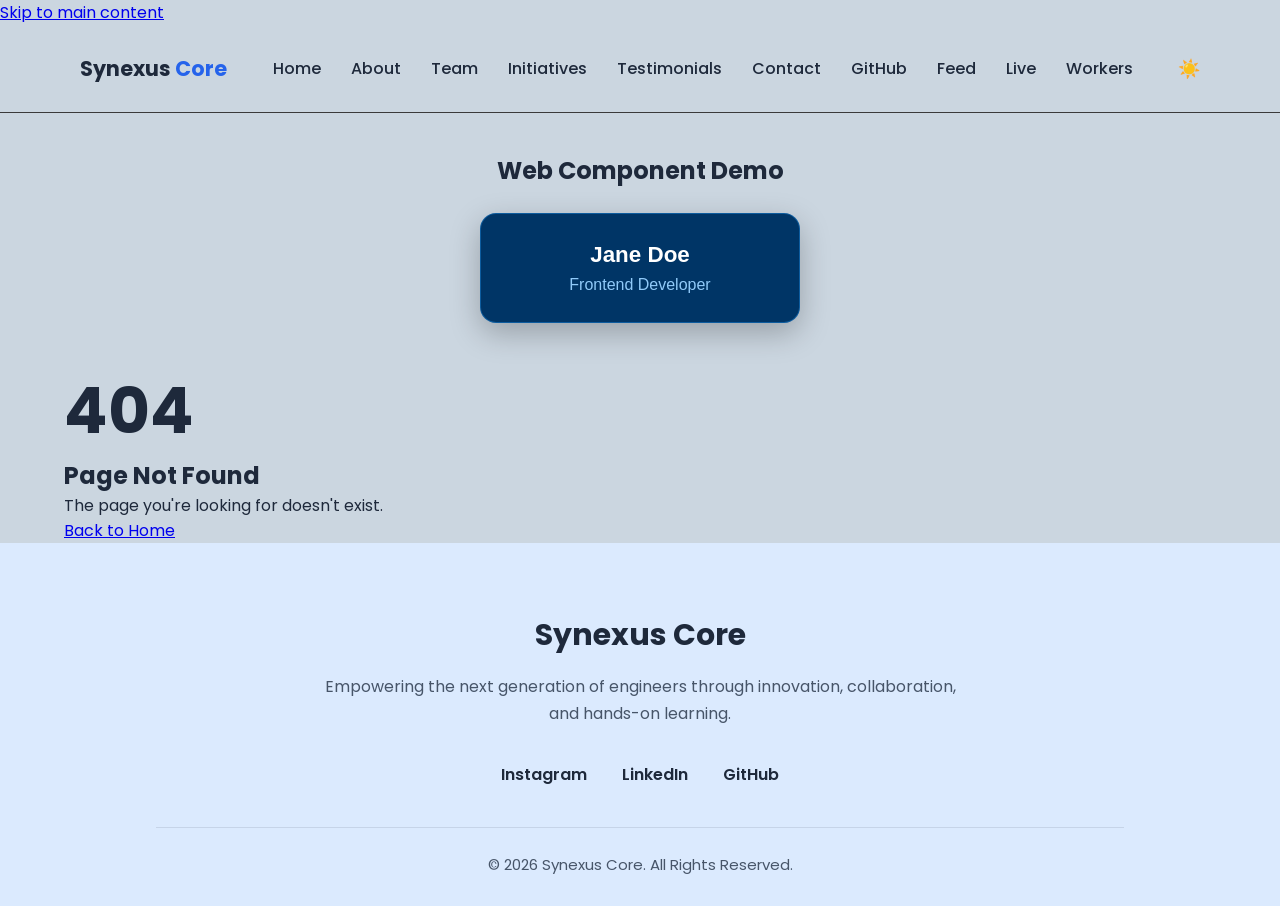
==== commit fa6b9dc8: "Added Global State Management" ====
--- a/index.html
+++ b/index.html
@@ -22,8 +22,6 @@
               Synexus <span>Core</span>
             </a>
           </div>
-
-        <script type="module" src="./main.js"></script>
           <ul class="nav-links">
             <li>
               <a href="/" class="nav-link">Home</a>
@@ -69,13 +67,13 @@
       </header>
 
       <section class="web-component-demo">
-  <h2>Web Component Demo</h2>
-
-  <user-card
-    name="Jane Doe"
-    role="Frontend Developer"
-  ></user-card>
-</section>
+      <h2>Web Component Demo</h2>
+
+      <user-card
+      name="Jane Doe"
+      role="Frontend Developer"
+      ></user-card>
+      </section>
       <!--
       <main id="main-content">
       <section id="home">
